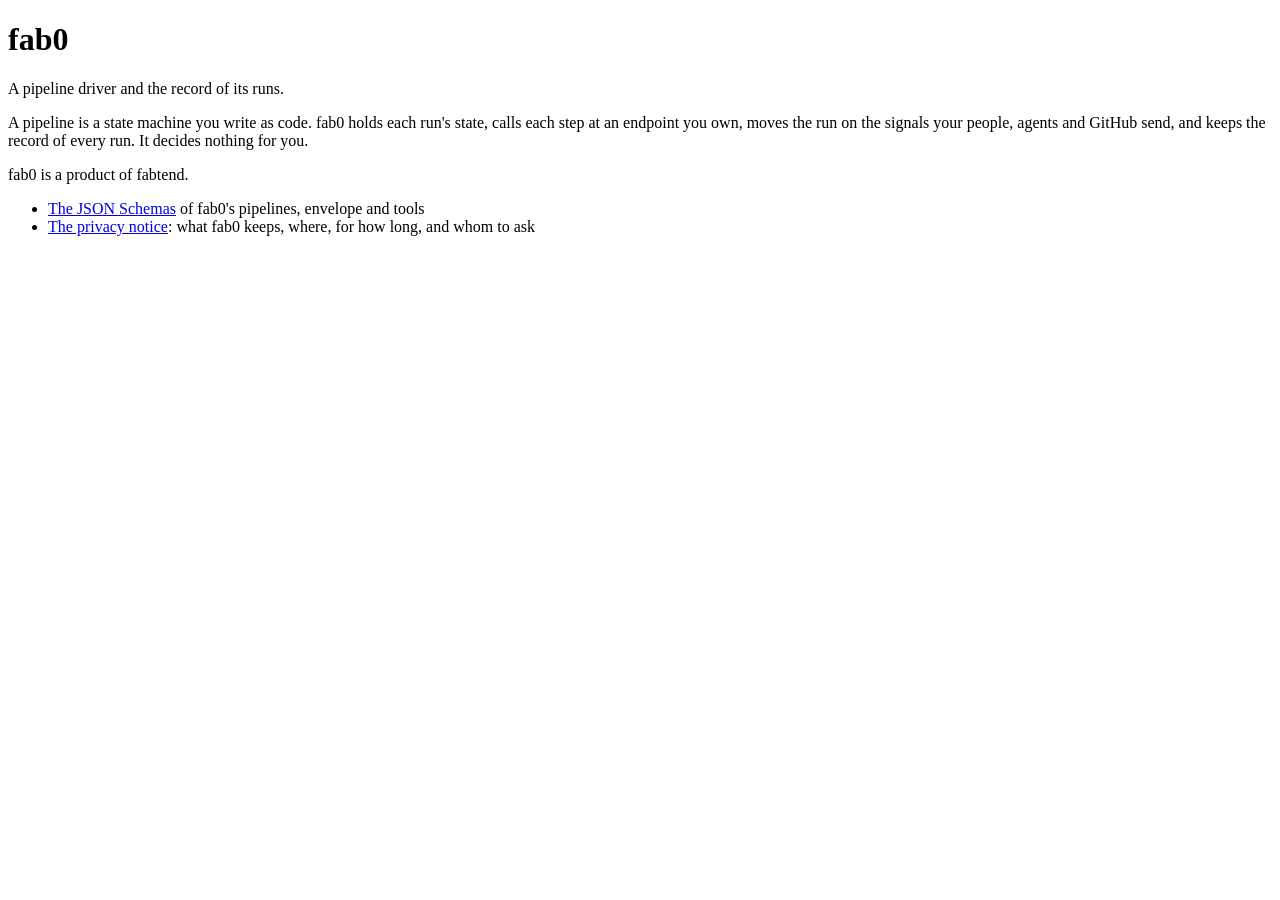
==== site/index.html @ 7e2cd232 "Add site/, the site at fab0.dev (fab0 T14.12) site/ is copied byte for byte from fabtend/fab0's main" ====
<!doctype html>
<html lang="en">
<head>
  <meta charset="utf-8">
  <meta name="viewport" content="width=device-width, initial-scale=1">
  <title>fab0</title>
  <meta name="description" content="fab0 is a pipeline driver and the record of its runs.">
  <link rel="stylesheet" href="/style.css">
</head>
<body>
  <main>
    <h1>fab0</h1>
    <p class="lead">A pipeline driver and the record of its runs.</p>
    <p>A pipeline is a state machine you write as code. fab0 holds each run's state, calls each step at an endpoint you own, moves the run on the signals your people, agents and GitHub send, and keeps the record of every run. It decides nothing for you.</p>
    <p>fab0 is a product of fabtend.</p>
    <ul class="links">
      <li><a href="https://schema.fab0.dev/">The JSON Schemas</a> of fab0's pipelines, envelope and tools</li>
      <li><a href="/privacy">The privacy notice</a>: what fab0 keeps, where, for how long, and whom to ask</li>
    </ul>
  </main>
</body>
</html>
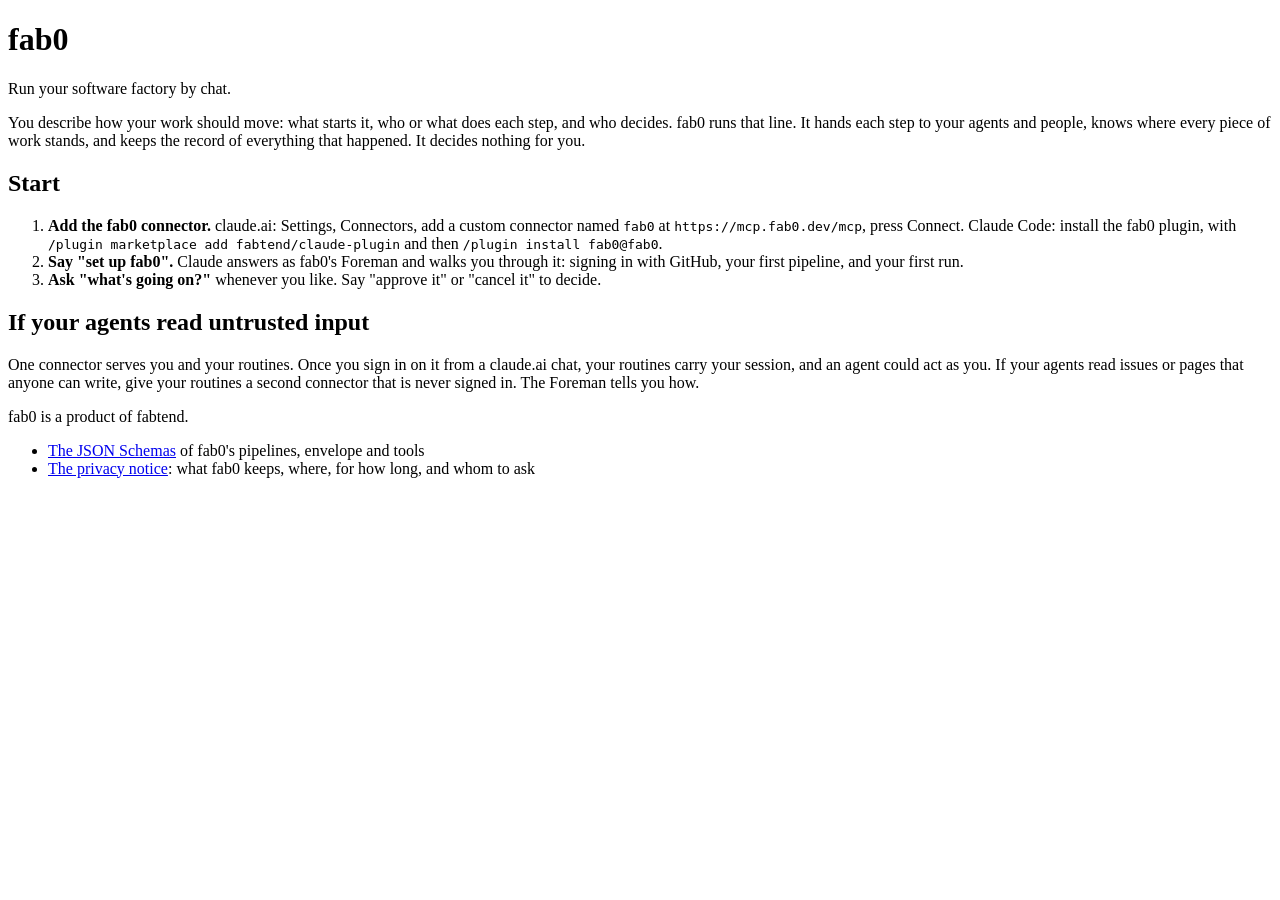
==== commit 983ab0d9: "Release fab0 70a53be017d5c567221b72e925e06a33684afc0a" ====
--- a/site/index.html
+++ b/site/index.html
@@ -4,19 +4,31 @@
   <meta charset="utf-8">
   <meta name="viewport" content="width=device-width, initial-scale=1">
   <title>fab0</title>
-  <meta name="description" content="fab0 is a pipeline driver and the record of its runs.">
+  <meta name="description" content="Run your software factory by chat. Add one connector to Claude and say: set up fab0.">
   <link rel="stylesheet" href="/style.css">
 </head>
 <body>
   <main>
     <h1>fab0</h1>
-    <p class="lead">A pipeline driver and the record of its runs.</p>
-    <p>A pipeline is a state machine you write as code. fab0 holds each run's state, calls each step at an endpoint you own, moves the run on the signals your people, agents and GitHub send, and keeps the record of every run. It decides nothing for you.</p>
+    <p class="lead">Run your software factory by chat.</p>
+    <p>You describe how your work should move: what starts it, who or what does each step, and who decides. fab0 runs that line. It hands each step to your agents and people, knows where every piece of work stands, and keeps the record of everything that happened. It decides nothing for you.</p>
+
+    <h2>Start</h2>
+    <ol>
+      <li><strong>Add the fab0 connector.</strong> claude.ai: Settings, Connectors, add a custom connector named <code>fab0</code> at <code>https://mcp.fab0.dev/mcp</code>, press Connect. Claude Code: install the fab0 plugin, with <code>/plugin marketplace add fabtend/claude-plugin</code> and then <code>/plugin install fab0@fab0</code>.</li>
+      <li><strong>Say "set up fab0".</strong> Claude answers as fab0's Foreman and walks you through it: signing in with GitHub, your first pipeline, and your first run.</li>
+      <li><strong>Ask "what's going on?"</strong> whenever you like. Say "approve it" or "cancel it" to decide.</li>
+    </ol>
+
+    <h2>If your agents read untrusted input</h2>
+    <p>One connector serves you and your routines. Once you sign in on it from a claude.ai chat, your routines carry your session, and an agent could act as you. If your agents read issues or pages that anyone can write, give your routines a second connector that is never signed in. The Foreman tells you how.</p>
+  </main>
+  <footer>
     <p>fab0 is a product of fabtend.</p>
     <ul class="links">
       <li><a href="https://schema.fab0.dev/">The JSON Schemas</a> of fab0's pipelines, envelope and tools</li>
       <li><a href="/privacy">The privacy notice</a>: what fab0 keeps, where, for how long, and whom to ask</li>
     </ul>
-  </main>
+  </footer>
 </body>
 </html>
